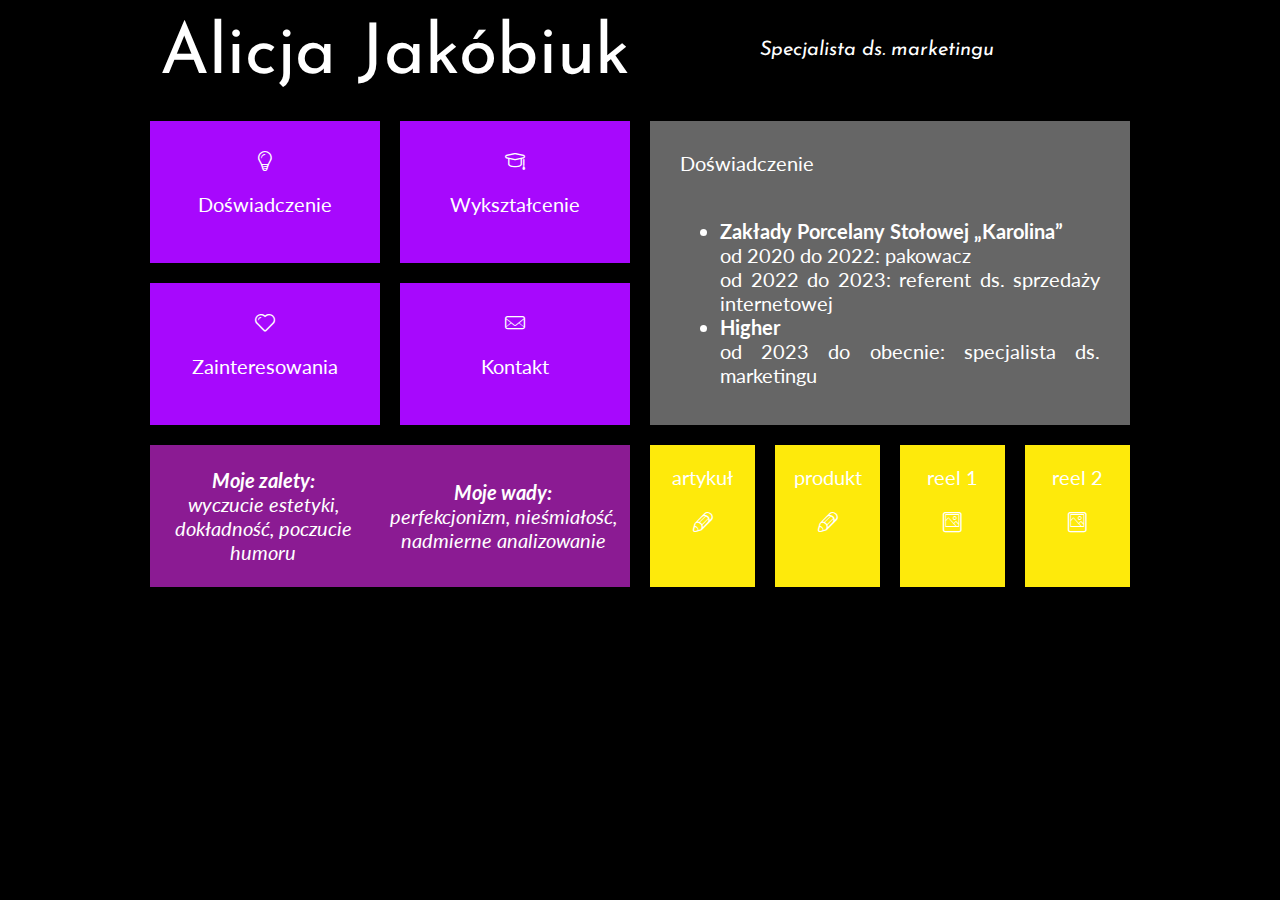
==== doswiadczenie.html @ 30af4307 "Add files via upload" ====
<!DOCTYPE HTML>
<html lang="pl">

<head>
    <meta charset="utf-8"/>
    <title>Doświadczenie</title>
    <meta name="description" content="Doświadczenie"/>
    <meta name="keywords" content="portfolio, praca, cv, marketing"/>
    <meta http-equiv="X-UA-Compatible" content="IE=edge,chrome=1"/>

    <link rel="stylesheet" href="style.css" type="text/css"/>
    <link rel="stylesheet" href="css/fontello.css" type="text/css"/>
    <link rel="preconnect" href="https://fonts.googleapis.com">
    <link rel="preconnect" href="https://fonts.gstatic.com" crossorigin>
    <link href="https://fonts.googleapis.com/css2?family=Josefin+Sans:ital,wght@0,100..700;1,100..700&family=Lato&display=swap" rel="stylesheet">
</head>

<body>
  <div id="container">

    <div class="rectangle">
        <div id="logo"><a href="index.html" class="tilelinkhtml5">Alicja Jakóbiuk</a></div>
        <div id="stanowisko">Specjalista ds. marketingu</div>
        <div style="clear: both;"></div>
    </div>

    <div class="square">
        <div class="tile1">
           <a href="https://alicja-jakobiuk-doswiadczenie.netlify.app/" class="tilelinkhtml5"><i class="icon-lightbulb"></i><br/><p>Doświadczenie</p></a> 
        </div>
        
        <div class="tile6">
            <a href="https://alicja-jakobiuk-wyksztalcenie.netlify.app/" class="tilelinkhtml5"><i class="icon-graduation-cap"></i><br/><p>Wykształcenie</p></a>
        </div>
        <div style="clear: both;"></div>

        <div class="tile2">
            <a href="https://alicja-jakobiuk-zainteresowania.netlify.app/" class="tilelinkhtml5"><i class="icon-heart"></i><br/><p>Zainteresowania</p></a>
        </div>

        <div class="tile3">
            <a href="https://alicja-jakobiuk-kontakt.netlify.app/" class="tilelinkhtml5">
            <i class="icon-mail"></i><br/><p>Kontakt</p></a>
        </div>
        <div style="clear: both;"></div>

        <div class="tile4">
            <a href="cytat.html" class="tilelinkhtml5"><p class="text"><b>Moje zalety:</b> <br/>wyczucie estetyki, dokładność, poczucie humoru</p></a><br/><p class="text"><b>Moje wady:</b><br/> perfekcjonizm, nieśmiałość, nadmierne analizowanie</p></a>
        </div>

    </div>

    <div class="square">
        <div class="tile5">Doświadczenie<br/><br/>
            <ul>
                <li><b>Zakłady Porcelany Stołowej „Karolina”</b> <br/>
                    od 2020 do 2022: pakowacz <br/>
                    od 2022 do 2023: referent ds. sprzedaży internetowej</li>
                <li><b>Higher</b> <br/>od 2023 do obecnie: specjalista ds. marketingu</li>
            </ul>
        </div>

        <div class="artykuł1"><p>artykuł</p><a href="https://sklep.drabiny.info/kompleksowy-przewodnik-po-nagrzewnicach-wybor-zastosowanie-i-zalety.html" target="_blank" class="sociallink">
            <i class="icon-pencil"></i></a>
        </div>

        <div class="artykuł2"><p>produkt</p><a href="https://sklep.drabiny.info/piec-kominek-zeliwny-kawmet-p10.html" target="_blank" class="sociallink">
            <i class="icon-pencil"></i>
        </a>
        </div>

        <div class="media1"><p>reel 1</p><a href="https://www.facebook.com/reel/461799083019118" target="_blank" class="sociallink">
            <i class="icon-photo"></i>
        </a>
        </div>

        <div class="media2"><p>reel 2</p><a href="https://www.facebook.com/reel/859097605889148" target="_blank" class="sociallink">
            <i class="icon-photo"></i>
        </a>
        </div>

    </div>
    <div style="clear: both;"></div>

    <div class="rectangle"></div>

  </div>

</body>
</html>
---- style.css ----
body
{
    background-color: black;
    color: #ffff;
    font-family: "Lato", sans-serif;
    font-weight: 400;
    font-style: normal;
    font-size: 20px;
}

#container
{
    width: 1000px;
    margin-left: auto;
    margin-right: auto;
}

.rectangle
{
    width: 960px;
    margin: 20px;
    text-align: center;
}

.square
{
    width: 50%;
    float: left;
}

#logo
{
  float: left;
  font-family: "Josefin Sans", sans-serif;
  font-style: normal;
  font-size: 70px;
  width: 600px;
  text-align: left;
}

#stanowisko
{
    float: left;
    font-family: "Josefin Sans", sans-serif;
    font-style: italic;
    font-size: 20px;
    text-align: left;
    margin-top: 20px;
}

.tile1
{
    margin: 10px;
    width: 230px;
    height: 142px;
    background-color: #a708fd;
    float: left;
    text-align: center;
    display: flex;
    justify-content: center;
    align-items: center;
}

.tile1:hover
{
    background-color: #f0f70b;
}

.tile6
{
    margin: 10px;
    width: 230px;
    height: 142px;
    background-color: #a708fd;
    float: left;
    text-align: center;
    display: flex;
    justify-content: center;
    align-items: center;
}

.tile6:hover
{
    background-color: #feea0b;
}


.tile2
{
    margin: 10px;
    width: 230px;
    height: 142px;
    background-color: #a708fd;
    float: left;
    text-align: center;
    display: flex;
    justify-content: center;
    align-items: center;
}

.tile2:hover
{
    background-color: #feea0b;
}

.tile3
{
    margin: 10px;
    width: 230px;
    height: 142px;
    background-color: #a708fd;
    float: left;
    text-align: center;
    display: flex;
    justify-content: center;
    align-items: center;
}

.tile3:hover
{
    background-color: #feea0b;
}

.tile4
{
    margin: 10px;
    width: 480px;
    height: 142px;
    background-color: #8b1b93;
    text-align: center;
    font-style: italic;
    display: flex;
    justify-content: center;
    align-items: center;
}

.tile5
{
    margin: 10px;
    width: 420px;
    height: 244px;
    background-color: #666666;
    text-align: justify;
    padding: 30px;
}

.artykuł1
{
    margin: 10px;
    width: 105px;
    height: 142px;
    background-color: #feea0b;
    float: left;
    text-align: center;
    display: flex;
    justify-content: center;
    align-items: center;
    flex-direction: column;
}

.artykuł1:hover
{
    background-color: #8b1b93;
}

.artykuł2
{
    margin: 10px;
    width: 105px;
    height: 142px;
    background-color: #feea0b;
    float: left;
    text-align: center;
}

.artykuł2:hover
{
    background-color: #8b1b93;
}

.media1
{
    margin: 10px;
    width: 105px;
    height: 142px;
    background-color: #feea0b;
    float: left;
    text-align: center;
}

.media1:hover
{
    background-color: #8b1b93;
}

.media2
{
    margin: 10px;
    width: 105px;
    height: 142px;
    background-color: #feea0b;
    float: left;
    text-align: center;
}

.media2:hover
{
    background-color: #8b1b93;
}


a.tilelinkhtml5
{
    color: white;
    text-decoration: none;
}

a.sociallink
{
    color: white;
    text-decoration: none;
    display: block;
    width: 105px;
    height: 142px;
}

.text
{
    margin: 10px;
}
---- css/fontello.css ----
@font-face {
  font-family: 'fontello';
  src: url('../font/fontello.eot?83952785');
  src: url('../font/fontello.eot?83952785#iefix') format('embedded-opentype'),
       url('../font/fontello.woff2?83952785') format('woff2'),
       url('../font/fontello.woff?83952785') format('woff'),
       url('../font/fontello.ttf?83952785') format('truetype'),
       url('../font/fontello.svg?83952785#fontello') format('svg');
  font-weight: normal;
  font-style: normal;
}
/* Chrome hack: SVG is rendered more smooth in Windozze. 100% magic, uncomment if you need it. */
/* Note, that will break hinting! In other OS-es font will be not as sharp as it could be */
/*
@media screen and (-webkit-min-device-pixel-ratio:0) {
  @font-face {
    font-family: 'fontello';
    src: url('../font/fontello.svg?83952785#fontello') format('svg');
  }
}
*/
[class^="icon-"]:before, [class*=" icon-"]:before {
  font-family: "fontello";
  font-style: normal;
  font-weight: normal;
  speak: never;

  display: inline-block;
  text-decoration: inherit;
  width: 1em;
  margin-right: .2em;
  text-align: center;
  /* opacity: .8; */

  /* For safety - reset parent styles, that can break glyph codes*/
  font-variant: normal;
  text-transform: none;

  /* fix buttons height, for twitter bootstrap */
  line-height: 1em;

  /* Animation center compensation - margins should be symmetric */
  /* remove if not needed */
  margin-left: .2em;

  /* you can be more comfortable with increased icons size */
  /* font-size: 120%; */

  /* Font smoothing. That was taken from TWBS */
  -webkit-font-smoothing: antialiased;
  -moz-osx-font-smoothing: grayscale;

  /* Uncomment for 3D effect */
  /* text-shadow: 1px 1px 1px rgba(127, 127, 127, 0.3); */
}

.icon-user:before { content: '\e800'; } /* '' */
.icon-graduation-cap:before { content: '\e801'; } /* '' */
.icon-mail:before { content: '\e802'; } /* '' */
.icon-heart:before { content: '\e803'; } /* '' */
.icon-pencil:before { content: '\e804'; } /* '' */
.icon-photo:before { content: '\e805'; } /* '' */
.icon-lightbulb:before { content: '\e806'; } /* '' */
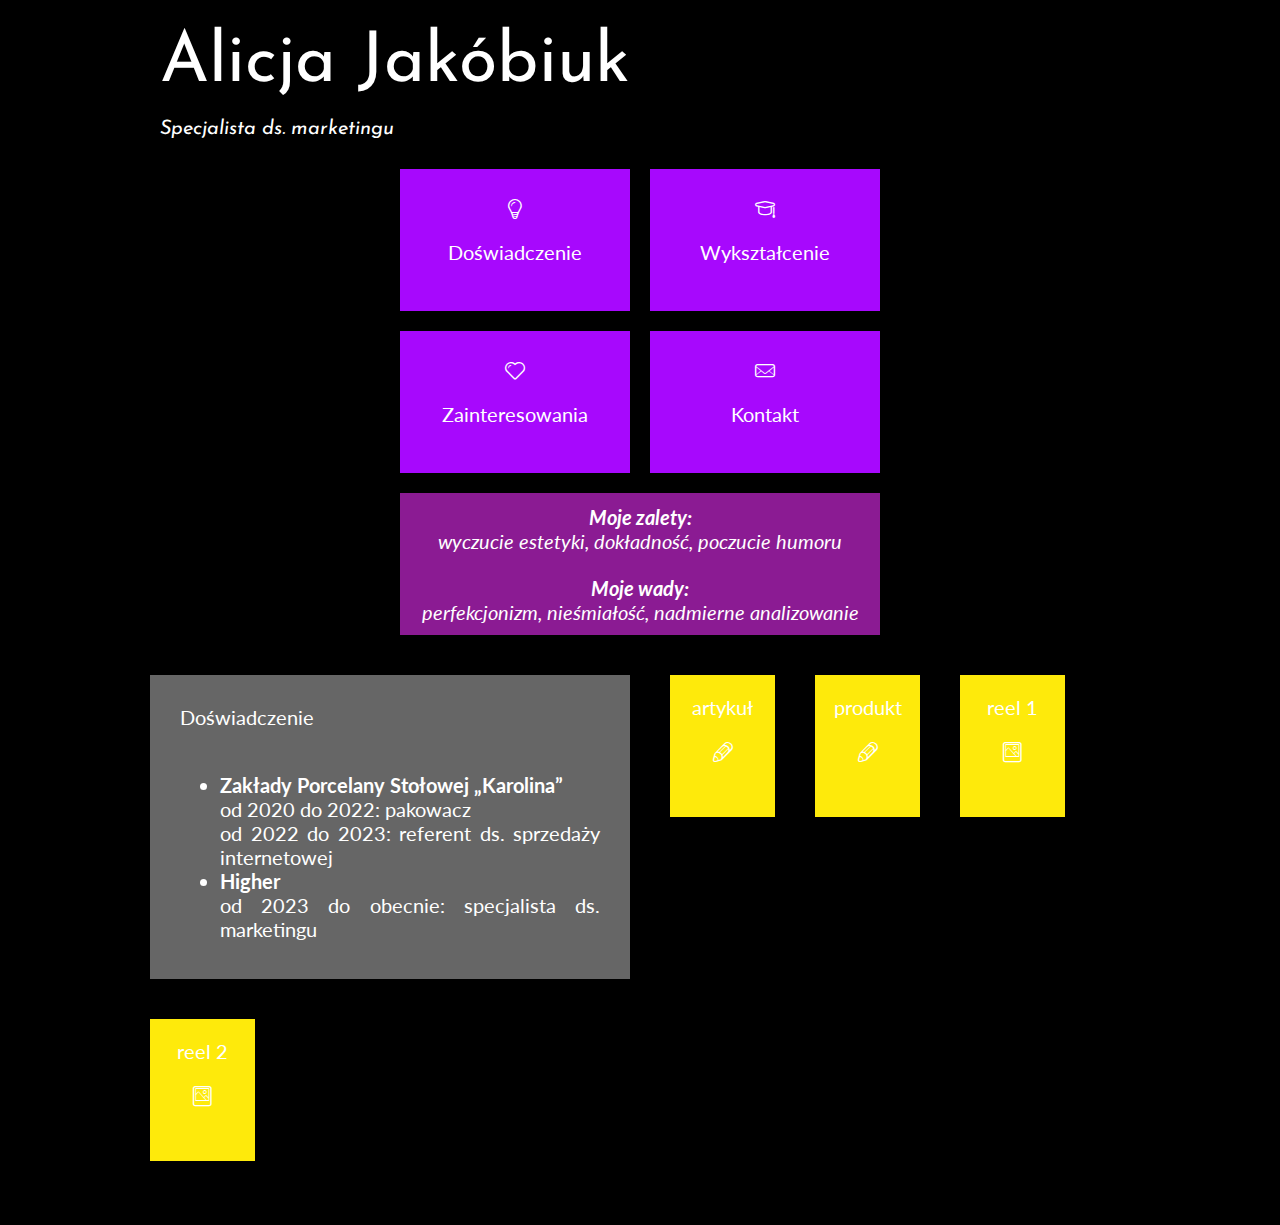
==== commit 06b57c8a: "modified:   doswiadczenie.html" ====
--- a/doswiadczenie.html
+++ b/doswiadczenie.html
@@ -21,28 +21,25 @@
     <div class="rectangle">
         <div id="logo"><a href="index.html" class="tilelinkhtml5">Alicja Jakóbiuk</a></div>
         <div id="stanowisko">Specjalista ds. marketingu</div>
-        <div style="clear: both;"></div>
     </div>
 
     <div class="square">
         <div class="tile1">
-           <a href="https://alicja-jakobiuk-doswiadczenie.netlify.app/" class="tilelinkhtml5"><i class="icon-lightbulb"></i><br/><p>Doświadczenie</p></a> 
+           <a href="doswiadczenie.html" class="tilelinkhtml5"><i class="icon-lightbulb"></i><br/><p>Doświadczenie</p></a> 
         </div>
         
         <div class="tile6">
-            <a href="https://alicja-jakobiuk-wyksztalcenie.netlify.app/" class="tilelinkhtml5"><i class="icon-graduation-cap"></i><br/><p>Wykształcenie</p></a>
+            <a href="wyksztalcenie.html" class="tilelinkhtml5"><i class="icon-graduation-cap"></i><br/><p>Wykształcenie</p></a>
         </div>
-        <div style="clear: both;"></div>
 
         <div class="tile2">
-            <a href="https://alicja-jakobiuk-zainteresowania.netlify.app/" class="tilelinkhtml5"><i class="icon-heart"></i><br/><p>Zainteresowania</p></a>
+            <a href="zainteresowania.html" class="tilelinkhtml5"><i class="icon-heart"></i><br/><p>Zainteresowania</p></a>
         </div>
 
         <div class="tile3">
-            <a href="https://alicja-jakobiuk-kontakt.netlify.app/" class="tilelinkhtml5">
+            <a href="kontakt.html" class="tilelinkhtml5">
             <i class="icon-mail"></i><br/><p>Kontakt</p></a>
         </div>
-        <div style="clear: both;"></div>
 
         <div class="tile4">
             <a href="cytat.html" class="tilelinkhtml5"><p class="text"><b>Moje zalety:</b> <br/>wyczucie estetyki, dokładność, poczucie humoru</p></a><br/><p class="text"><b>Moje wady:</b><br/> perfekcjonizm, nieśmiałość, nadmierne analizowanie</p></a>
@@ -50,7 +47,7 @@
 
     </div>
 
-    <div class="square">
+    <div class="bottom-section">
         <div class="tile5">Doświadczenie<br/><br/>
             <ul>
                 <li><b>Zakłady Porcelany Stołowej „Karolina”</b> <br/>
@@ -80,7 +77,6 @@
         </div>
 
     </div>
-    <div style="clear: both;"></div>
 
     <div class="rectangle"></div>
 
--- a/style.css
+++ b/style.css
@@ -13,6 +13,10 @@
     width: 1000px;
     margin-left: auto;
     margin-right: auto;
+    display: flex;
+    flex-wrap: wrap;
+    justify-content: center;
+    align-items: center;
 }
 
 .rectangle
@@ -25,12 +29,12 @@
 .square
 {
     width: 50%;
-    float: left;
+    display: flex;
+    flex-wrap: wrap;
 }
 
 #logo
 {
-  float: left;
   font-family: "Josefin Sans", sans-serif;
   font-style: normal;
   font-size: 70px;
@@ -40,7 +44,6 @@
 
 #stanowisko
 {
-    float: left;
     font-family: "Josefin Sans", sans-serif;
     font-style: italic;
     font-size: 20px;
@@ -48,75 +51,19 @@
     margin-top: 20px;
 }
 
-.tile1
+.tile1, .tile2, .tile3, .tile6
 {
     margin: 10px;
     width: 230px;
     height: 142px;
     background-color: #a708fd;
-    float: left;
     text-align: center;
-    display: flex;
     justify-content: center;
     align-items: center;
+    display: flex;
 }
 
-.tile1:hover
-{
-    background-color: #f0f70b;
-}
-
-.tile6
-{
-    margin: 10px;
-    width: 230px;
-    height: 142px;
-    background-color: #a708fd;
-    float: left;
-    text-align: center;
-    display: flex;
-    justify-content: center;
-    align-items: center;
-}
-
-.tile6:hover
-{
-    background-color: #feea0b;
-}
-
-
-.tile2
-{
-    margin: 10px;
-    width: 230px;
-    height: 142px;
-    background-color: #a708fd;
-    float: left;
-    text-align: center;
-    display: flex;
-    justify-content: center;
-    align-items: center;
-}
-
-.tile2:hover
-{
-    background-color: #feea0b;
-}
-
-.tile3
-{
-    margin: 10px;
-    width: 230px;
-    height: 142px;
-    background-color: #a708fd;
-    float: left;
-    text-align: center;
-    display: flex;
-    justify-content: center;
-    align-items: center;
-}
-
-.tile3:hover
+.tile1:hover, .tile2:hover, .tile3:hover, .tile6:hover
 {
     background-color: #feea0b;
 }
@@ -129,9 +76,11 @@
     background-color: #8b1b93;
     text-align: center;
     font-style: italic;
-    display: flex;
     justify-content: center;
     align-items: center;
+    display: flex;
+    align-items: center;
+    flex-wrap: wrap;
 }
 
 .tile5
@@ -144,70 +93,23 @@
     padding: 30px;
 }
 
-.artykuł1
+.artykuł1, .artykuł2, .media1, .media2
 {
     margin: 10px;
     width: 105px;
     height: 142px;
     background-color: #feea0b;
-    float: left;
     text-align: center;
-    display: flex;
+    display: block;
     justify-content: center;
     align-items: center;
-    flex-direction: column;
+    justify-content: space-between;
 }
 
-.artykuł1:hover
+.artykuł1:hover, .artykuł2:hover, .media1:hover, .media2:hover
 {
     background-color: #8b1b93;
 }
-
-.artykuł2
-{
-    margin: 10px;
-    width: 105px;
-    height: 142px;
-    background-color: #feea0b;
-    float: left;
-    text-align: center;
-}
-
-.artykuł2:hover
-{
-    background-color: #8b1b93;
-}
-
-.media1
-{
-    margin: 10px;
-    width: 105px;
-    height: 142px;
-    background-color: #feea0b;
-    float: left;
-    text-align: center;
-}
-
-.media1:hover
-{
-    background-color: #8b1b93;
-}
-
-.media2
-{
-    margin: 10px;
-    width: 105px;
-    height: 142px;
-    background-color: #feea0b;
-    float: left;
-    text-align: center;
-}
-
-.media2:hover
-{
-    background-color: #8b1b93;
-}
-
 
 a.tilelinkhtml5
 {
@@ -227,4 +129,12 @@
 .text
 {
     margin: 10px;
+}
+
+.bottom-section 
+{
+    display: flex;
+    flex-wrap: wrap;
+    gap: 20px; 
+    margin-top: 20px; 
 }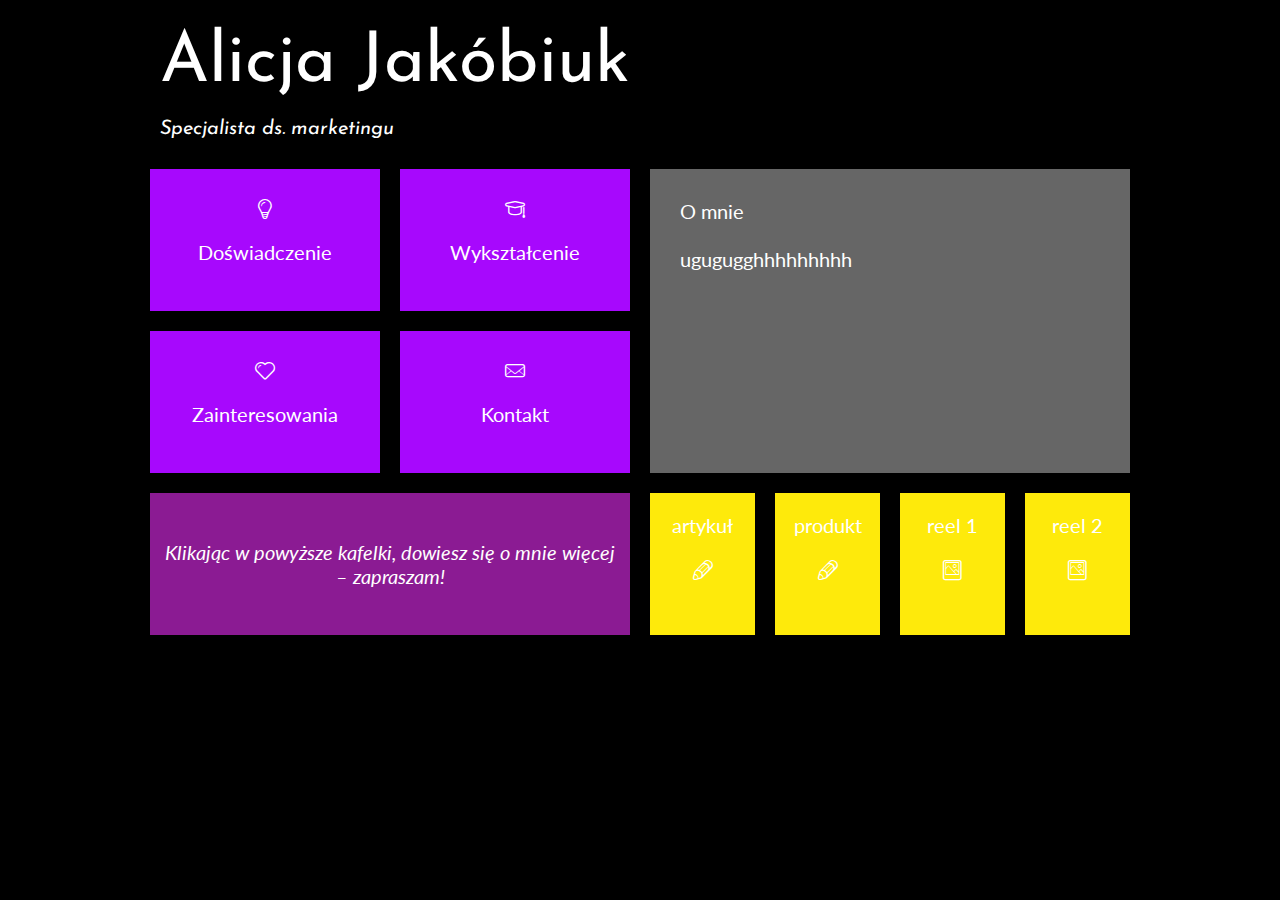
==== commit 016731c4: "modified:   doswiadczenie.html modified:   kontakt.html modified:   wyksztalcenie.html" ====
--- a/doswiadczenie.html
+++ b/doswiadczenie.html
@@ -3,8 +3,8 @@
 
 <head>
     <meta charset="utf-8"/>
-    <title>Doświadczenie</title>
-    <meta name="description" content="Doświadczenie"/>
+    <title>Alicja Jakóbiuk - portfolio</title>
+    <meta name="description" content="Alicja Jakóbiuk - portfolio"/>
     <meta name="keywords" content="portfolio, praca, cv, marketing"/>
     <meta http-equiv="X-UA-Compatible" content="IE=edge,chrome=1"/>
 
@@ -41,21 +41,17 @@
             <i class="icon-mail"></i><br/><p>Kontakt</p></a>
         </div>
 
-        <div class="tile4">
-            <a href="cytat.html" class="tilelinkhtml5"><p class="text"><b>Moje zalety:</b> <br/>wyczucie estetyki, dokładność, poczucie humoru</p></a><br/><p class="text"><b>Moje wady:</b><br/> perfekcjonizm, nieśmiałość, nadmierne analizowanie</p></a>
-        </div>
-
     </div>
 
-    <div class="bottom-section">
-        <div class="tile5">Doświadczenie<br/><br/>
-            <ul>
-                <li><b>Zakłady Porcelany Stołowej „Karolina”</b> <br/>
-                    od 2020 do 2022: pakowacz <br/>
-                    od 2022 do 2023: referent ds. sprzedaży internetowej</li>
-                <li><b>Higher</b> <br/>od 2023 do obecnie: specjalista ds. marketingu</li>
-            </ul>
-        </div>
+    
+    <div class="tile5">O mnie<br/><br/>ugugugghhhhhhhhh 
+    </div>
+
+    <div class="tile4">
+        <p class="text">Klikając w powyższe kafelki, dowiesz się o mnie więcej – zapraszam!</p>
+     </div>
+
+    <div class="bottom-section"></div>
 
         <div class="artykuł1"><p>artykuł</p><a href="https://sklep.drabiny.info/kompleksowy-przewodnik-po-nagrzewnicach-wybor-zastosowanie-i-zalety.html" target="_blank" class="sociallink">
             <i class="icon-pencil"></i></a>
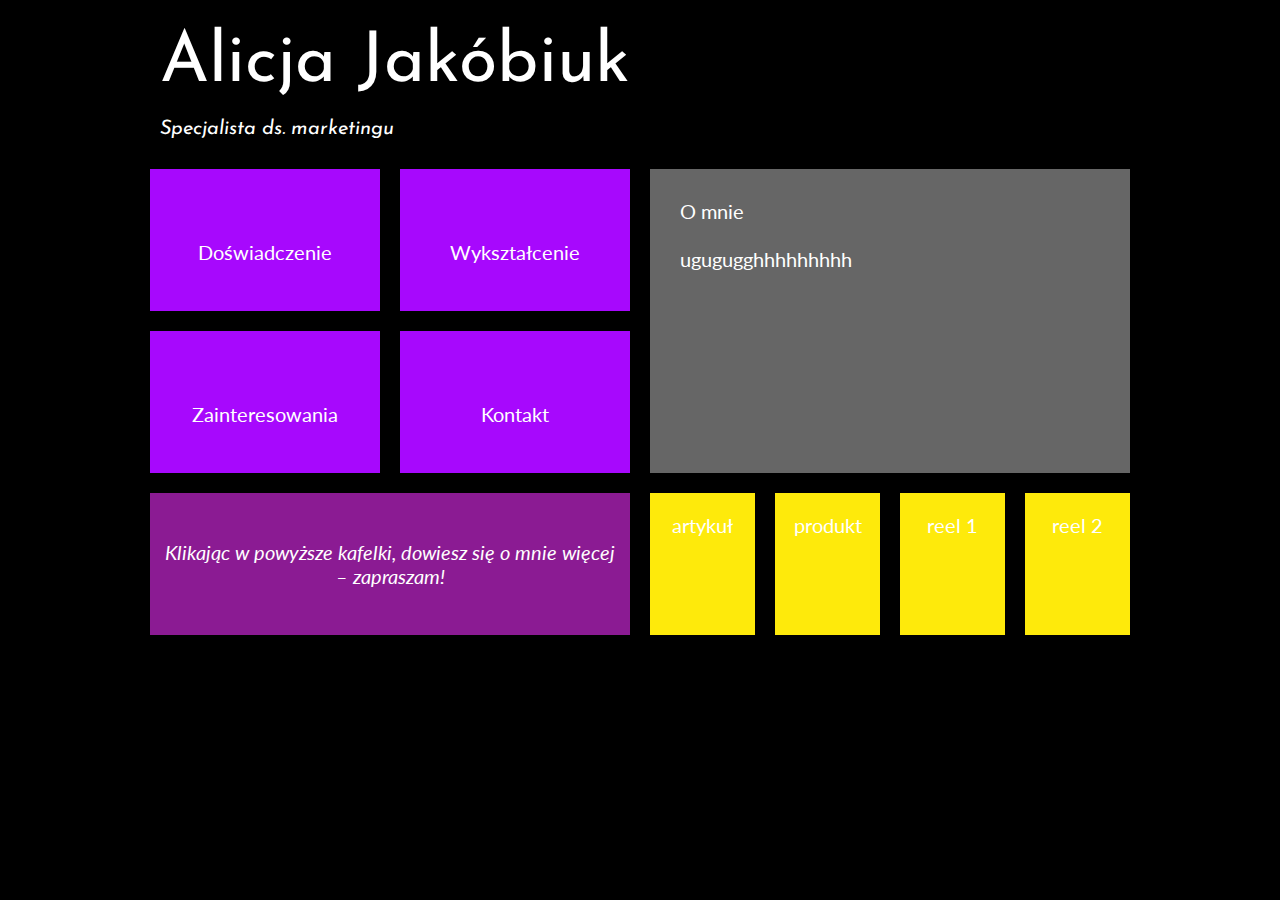
==== commit f339f98a: "modified:   doswiadczenie.html modified:   kontakt.html modified:   wyksztalcenie.html modified:   z" ====
--- a/doswiadczenie.html
+++ b/doswiadczenie.html
@@ -54,21 +54,21 @@
     <div class="bottom-section"></div>
 
         <div class="artykuł1"><p>artykuł</p><a href="https://sklep.drabiny.info/kompleksowy-przewodnik-po-nagrzewnicach-wybor-zastosowanie-i-zalety.html" target="_blank" class="sociallink">
-            <i class="icon-pencil"></i></a>
+            <i class="icon-instagram"></i></a>
         </div>
 
         <div class="artykuł2"><p>produkt</p><a href="https://sklep.drabiny.info/piec-kominek-zeliwny-kawmet-p10.html" target="_blank" class="sociallink">
-            <i class="icon-pencil"></i>
+            <i class="icon-facebook-rect"></i>
         </a>
         </div>
 
         <div class="media1"><p>reel 1</p><a href="https://www.facebook.com/reel/461799083019118" target="_blank" class="sociallink">
-            <i class="icon-photo"></i>
+            <i class="icon-instagram"></i>
         </a>
         </div>
 
         <div class="media2"><p>reel 2</p><a href="https://www.facebook.com/reel/859097605889148" target="_blank" class="sociallink">
-            <i class="icon-photo"></i>
+            <i class="icon-facebook-rect"></i>
         </a>
         </div>
 
